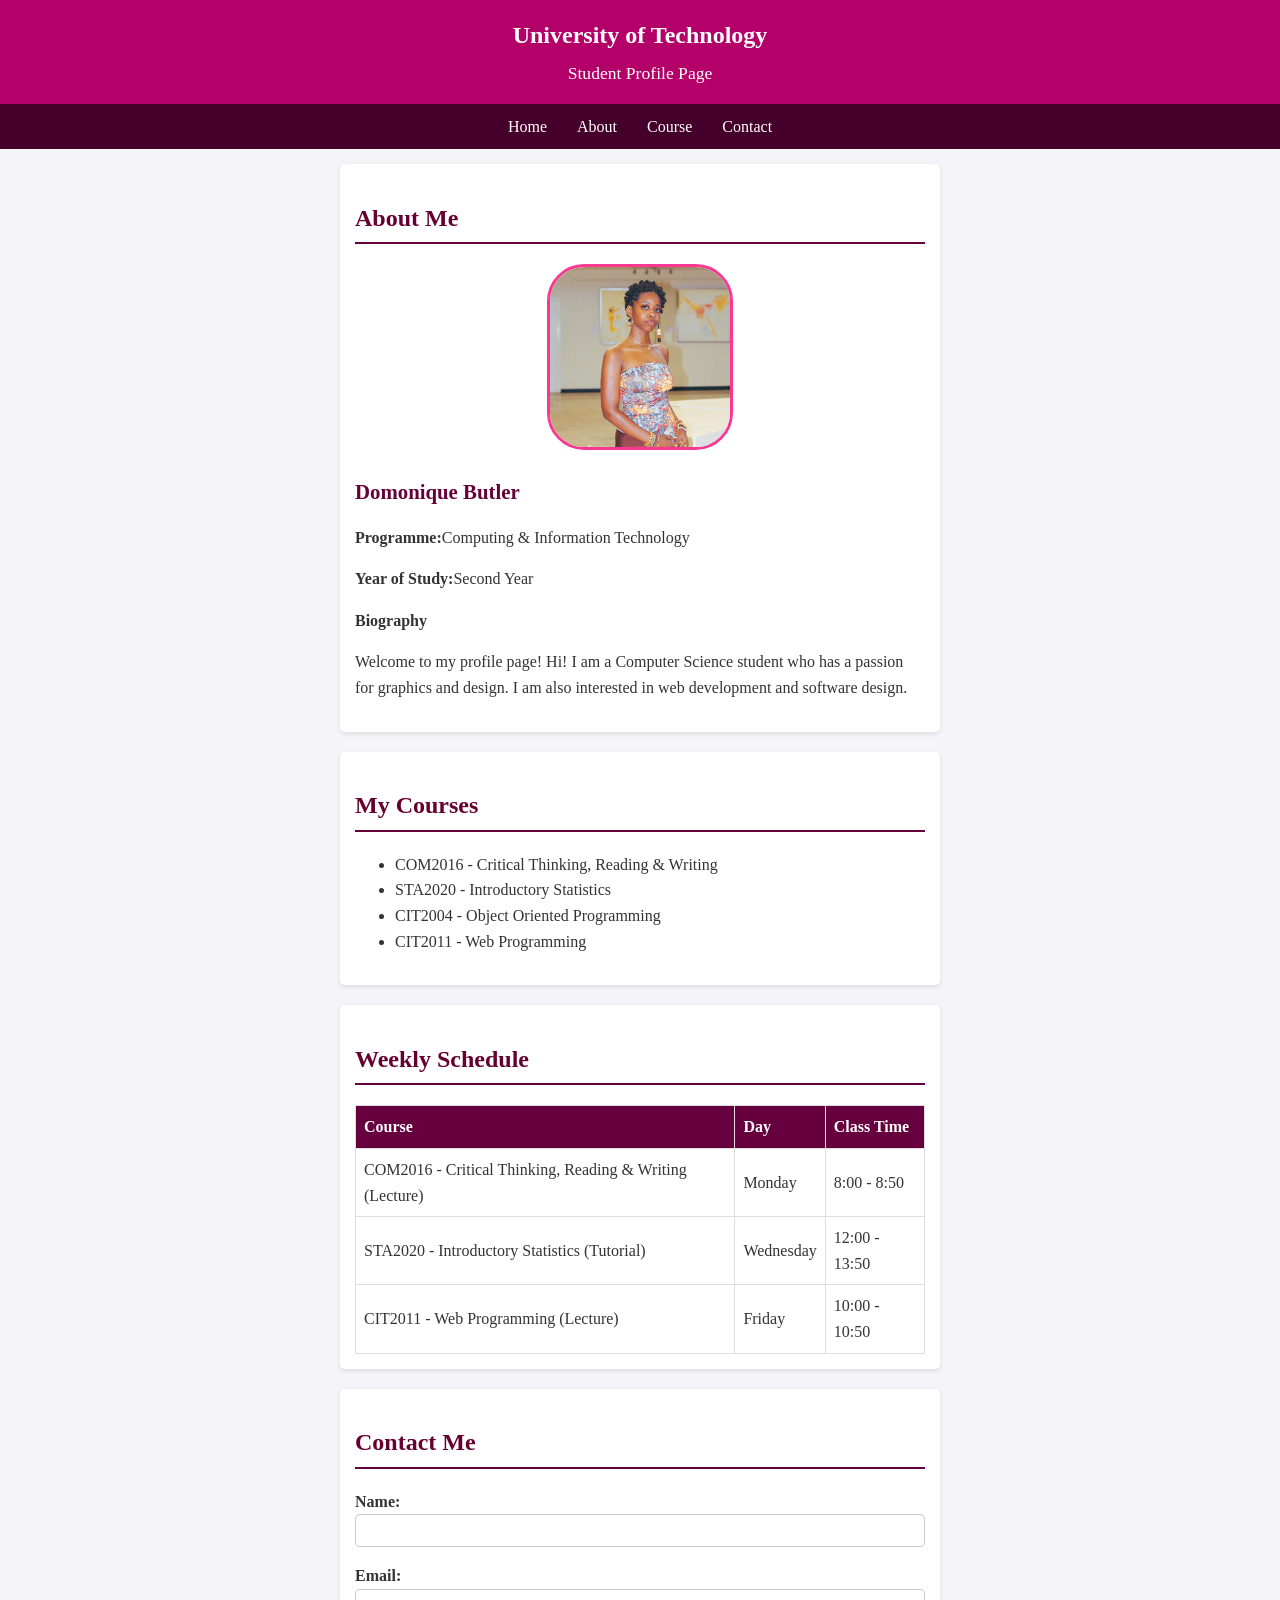
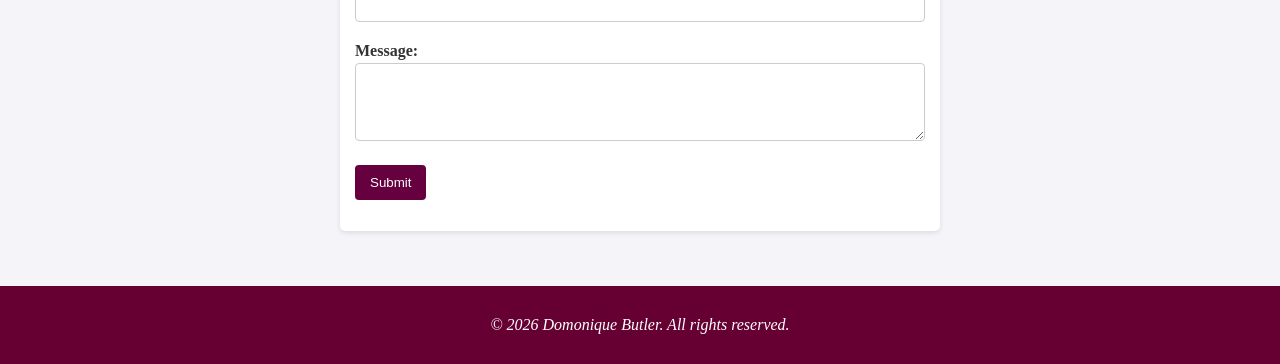
==== index.html @ 5acc31fb "Add files via upload" ====
<!doctype html>
<html lang="en">
  <head>
    <meta charset="UTF-8" />
    <meta name="viewport" content="width = device-width, initial-scale = 1.0" />
    <title>Student Profile Page</title>

    <link rel="stylesheet" href="style.css" />
  </head>
  <body>
    <header id="home">    
      <h1>University of Technology</h1>
      <h2>Student Profile Page</h2>
    </header>

    <nav>
      <ul>
        <li><a href="#home">Home</a></li>
        <li><a href="#about">About</a></li>
        <li><a href="#courses">Course</a></li>
        <li><a href="#contact">Contact</a></li>
      </ul>
    </nav>

    <main id="home">
      <!--#3. About Me-->
      <section id="about">
        <h2>About Me</h2>
        <p class="me-center">
        <img src = "me.JPEG" alt = "Photograph of Domonique Butler"/>
        <p class= "student-name">
          <span class="highlight">Domonique Butler</spam>
        </p>
        </p>

        <p><strong>Programme:</strong>Computing & Information Technology</p>
        <p><strong>Year of Study:</strong>Second Year</p>

        <p><strong>Biography</strong></p>
        <p>
          Welcome to my profile page! Hi! I am a Computer Science student who
          has a passion for graphics and design. I am also interested in web
          development and software design.
        </p>
      </section>

      <!--#4. My Courses-->
      <section id="courses">
        <h2>My Courses</h2>
        <ul>
          <li>COM2016 - Critical Thinking, Reading & Writing</li>
          <li>STA2020 - Introductory Statistics</li>
          <li>CIT2004 - Object Oriented Programming</li>
          <li>CIT2011 - Web Programming</li>
        </ul>
      </section>

      <!--#5.Weekly Schedule-->
      <section>
        <h2>Weekly Schedule</h2>
        <table>
          <thead>
            <tr>
              <th>Course</th>
              <th>Day</th>
              <th>Class Time</th>
            </tr>
          </thead>
          <tbody>
            <tr>
              <td>COM2016 - Critical Thinking, Reading & Writing (Lecture)</td>
              <td>Monday</td>
              <td>8:00 - 8:50</td>
            </tr>
            <tr>
              <td>STA2020 - Introductory Statistics (Tutorial)</td>
              <td>Wednesday</td>
              <td>12:00 - 13:50 </td>
            </tr>
            <tr>
              <td>CIT2011 - Web Programming (Lecture)</td>
              <td>Friday</td>
              <td>10:00 - 10:50 </td>
            </tr>
          </tbody>
        </table>
      </section>

      <!--#6.Contact Me-->
      <section id="contact">
        <h2>Contact Me</h2>
        <form action="#" method="post">
          <p>
            <label for="name">Name:</label><br />
            <input type="text" id="name" name="student_name" required />
          </p>

          <p>
            <label for="email">Email:</label><br />
            <input type="email" id="email" name="student_email" required />
          </p>

          <p>
            <label for="message">Message:</label><br />
            <textarea
              id="message"
              name="student_message"
              rows="4"
              required
            ></textarea>
          </p>

          <p>
            <button type="submit">Submit</button>
          </p>
        </form>
      </section>
    </main>

    <!--#7.Footer-->
    <footer>
      <p>&copy; 2026 Domonique Butler. All rights reserved.</p>
    </footer>
  </body>
</html>
---- style.css ----
html {
  scroll-behavior: smooth;
}

body {
  font-family: "Times New Roman", Times, serif;
  line-height: 1.6;
  margin: 0;
  padding: 0;
  background-color: #f4f4f9;
  color: #333333;
}

header {
  background-color: #b40069;
  color: #ffffff;
  text-align: center;
  padding: 1rem;
}
header h1 {
  margin: 0;
  font-size: 1.5rem;
}
header h2 {
  margin: 5px 0 0 0;
  font-size: 1.1rem;
  font-weight: 300;
}

nav {
  background-color: #44002a;
}
nav ul {
  list-style: none;
  margin: 0;
  padding: 0;
  display: flex;
  justify-content: center;
}
nav ul li a {
  color: white;
  text-decoration: none;
  padding: 10px 15px;
  display: block;
}
nav ul li a:hover {
  background-color: #a5003f;
}

main {
  padding: 15px;
  max-width: 600px;
  margin: 0 auto;
}

section {
  background: white;
  margin-bottom: 20px;
  padding: 15px;
  border-radius: 5px;
  box-shadow: 0 2px 5px rgba(0, 0, 0, 0.1);
}
section h2 {
  color: #660030;
  border-bottom: 2px solid #66003b;
  padding-bottom: 5px;
}

img {
  width: 180px;
  height: 180px;
  border-radius: 20%;
  object-fit: cover;
  display: block;
  border: 3px solid #f83892;
  margin: 15px auto;
}

.me-center {
  text-align: center;
  margin-bottom: 25px;
}

.student-name {
  font-size: 1.3rem;
  font-weight: bold;
  margin-top: 8px;
  margin-bottom: 0;
}

.highlight {
  font-weight: bold;
  color: #660038;
}

table {
  width: 100%;
  border-collapse: collapse;
  border-radius: 25px;
  margin-top: 10px;
}
table,
th,
td {
  border: 1px solid #ddd;
}
th,
td {
  padding: 8px;
  text-align: left;
}
th {
  background-color: #66003f;
  color: white;
}

form div {
  margin-bottom: 12px;
}

input[type="text"],
input[type="email"],
textarea {
  width: 100%;
  padding: 8px;
  box-sizing: border-box;
  border: 1px solid #ccc;
  border-radius: 4px;
}

label {
  font-weight: bold;
}

button {
  background-color: #66003f;
  color: white;
  padding: 10px 15px;
  border: none;
  border-radius: 4px;
  cursor: pointer;
}
button:hover {
  background-color: #a50066;
}

footer {
  text-align: center;
  padding: 10px;
  font-style: italic;
  background-color: #660033;
  color: white;
  margin-top: 20px;
}

@media (max-width: 600px) {
  nav ul {
    flex-direction: column;
    align-items: center;
    gap: 8px;
  }

  img {
    width: 140px;
    height: 140px;
  }

  table {
    display: block;
    overflow-x: auto;
    white-space: nowrap;
  }

  main {
    padding: 0 10px;
    margin: 10px auto;
  }
}
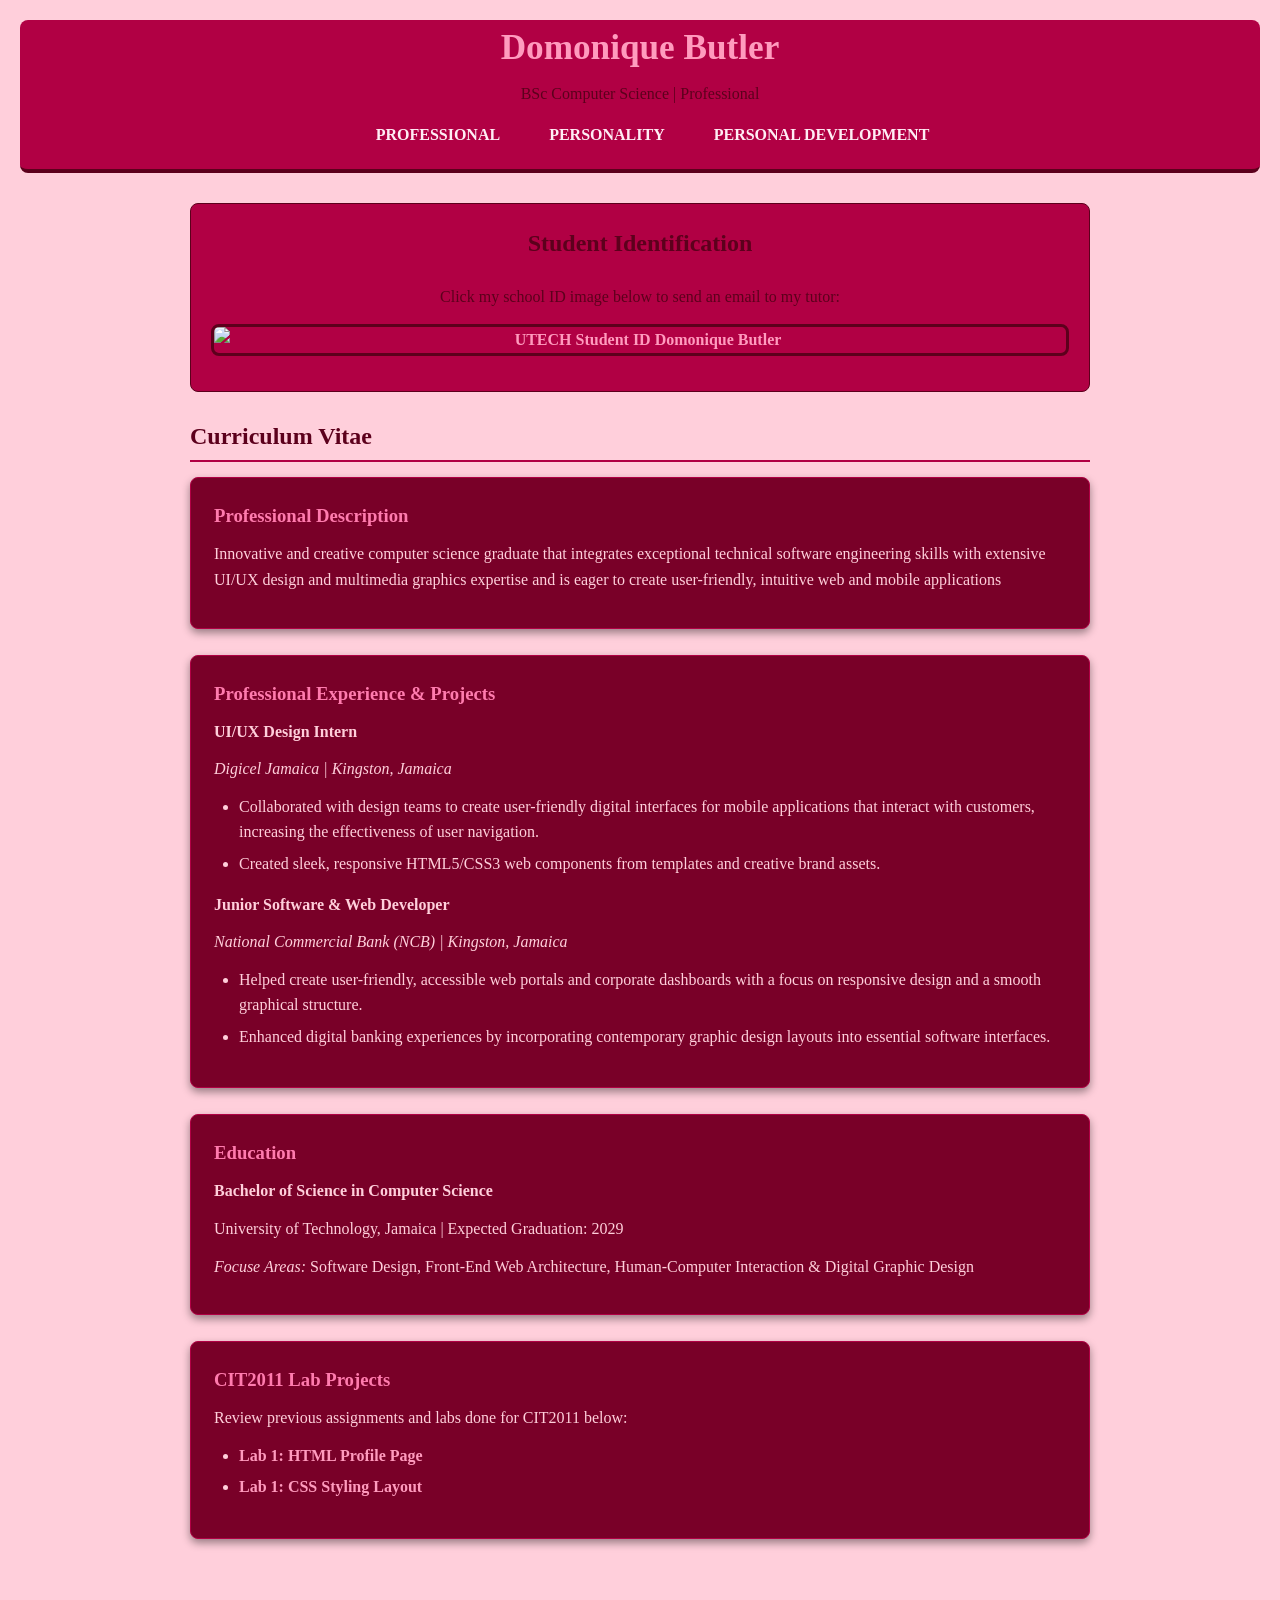
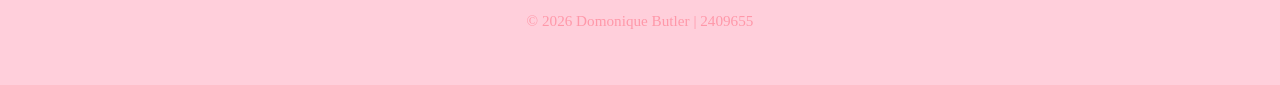
==== commit f699ba4e: "Add files via upload" ====
--- a/index.html
+++ b/index.html
@@ -1,125 +1,93 @@
 <!doctype html>
-<html lang="en">
+<html lang = "en">
   <head>
-    <meta charset="UTF-8" />
-    <meta name="viewport" content="width = device-width, initial-scale = 1.0" />
-    <title>Student Profile Page</title>
-
-    <link rel="stylesheet" href="style.css" />
+    <meta charset = "UFT-8" />
+    <meta
+      name = "viewport"
+      content = "width = device - widtth, initial - scale = 1.0"
+    />
+    <title>Domonique Butler</title>
+    <link rel = "stylesheet" href = "style.css" />
   </head>
   <body>
-    <header id="home">    
-      <h1>University of Technology</h1>
-      <h2>Student Profile Page</h2>
+
+    <!-- HEADER -->
+    <header id = "home">
+      <h1>Domonique Butler</h1>
+      <p>BSc Computer Science | Professional </p>
+
+      <nav>
+        <ul>
+         <li><a href=" index.html">PROFESSIONAL</a></li>
+          <li><a href="personality.html">PERSONALITY</a></li>
+          <li><a href="development.html">PERSONAL DEVELOPMENT</a></li>
+        </ul>
+      </nav>
     </header>
 
-    <nav>
-      <ul>
-        <li><a href="#home">Home</a></li>
-        <li><a href="#about">About</a></li>
-        <li><a href="#courses">Course</a></li>
-        <li><a href="#contact">Contact</a></li>
-      </ul>
-    </nav>
+    <!--MAIN CONTENT-->
+    <main>
+      <section id="id-section">
+        <h2>Student Identification</h2>
+        <p>Click my school ID image below to send an email to my tutor:</p>
 
-    <main id="home">
-      <!--#3. About Me-->
-      <section id="about">
-        <h2>About Me</h2>
-        <p class="me-center">
-        <img src = "me.JPEG" alt = "Photograph of Domonique Butler"/>
-        <p class= "student-name">
-          <span class="highlight">Domonique Butler</spam>
-        </p>
-        </p>
-
-        <p><strong>Programme:</strong>Computing & Information Technology</p>
-        <p><strong>Year of Study:</strong>Second Year</p>
-
-        <p><strong>Biography</strong></p>
-        <p>
-          Welcome to my profile page! Hi! I am a Computer Science student who
-          has a passion for graphics and design. I am also interested in web
-          development and software design.
-        </p>
+        <!--My student ID image as a mailto link-->
+        <a href="mailto: schodavarapu@utech.edu.jm">
+          <img src="assets/StudentID.jpg" alt="UTECH Student ID Domonique Butler" />
+        </a>
       </section>
 
-      <!--#4. My Courses-->
-      <section id="courses">
-        <h2>My Courses</h2>
-        <ul>
-          <li>COM2016 - Critical Thinking, Reading & Writing</li>
-          <li>STA2020 - Introductory Statistics</li>
-          <li>CIT2004 - Object Oriented Programming</li>
-          <li>CIT2011 - Web Programming</li>
-        </ul>
-      </section>
+      <section id="resume">
+        <h2>Curriculum Vitae</h2>
 
-      <!--#5.Weekly Schedule-->
-      <section>
-        <h2>Weekly Schedule</h2>
-        <table>
-          <thead>
-            <tr>
-              <th>Course</th>
-              <th>Day</th>
-              <th>Class Time</th>
-            </tr>
-          </thead>
-          <tbody>
-            <tr>
-              <td>COM2016 - Critical Thinking, Reading & Writing (Lecture)</td>
-              <td>Monday</td>
-              <td>8:00 - 8:50</td>
-            </tr>
-            <tr>
-              <td>STA2020 - Introductory Statistics (Tutorial)</td>
-              <td>Wednesday</td>
-              <td>12:00 - 13:50 </td>
-            </tr>
-            <tr>
-              <td>CIT2011 - Web Programming (Lecture)</td>
-              <td>Friday</td>
-              <td>10:00 - 10:50 </td>
-            </tr>
-          </tbody>
-        </table>
-      </section>
+        <div class="resume-section">
+          <h3>Professional Description</h3>
+          <p>
+            Innovative and creative computer science graduate that integrates exceptional technical software engineering skills with extensive UI/UX design and multimedia graphics expertise and is eager to create user-friendly, intuitive web and mobile applications
+          </p>
+        </div>
 
-      <!--#6.Contact Me-->
-      <section id="contact">
-        <h2>Contact Me</h2>
-        <form action="#" method="post">
-          <p>
-            <label for="name">Name:</label><br />
-            <input type="text" id="name" name="student_name" required />
-          </p>
+        <div class="resume-section">
+          <h3>Professional Experience & Projects</h3>
 
-          <p>
-            <label for="email">Email:</label><br />
-            <input type="email" id="email" name="student_email" required />
-          </p>
+            <p> <strong> UI/UX Design Intern</strong></p>
+            <p><em> Digicel Jamaica | Kingston, Jamaica</em></p>
+            <ul>
+                <li> Collaborated with design teams to create user-friendly digital interfaces for mobile applications that interact with customers, increasing the effectiveness of user navigation. </li>
+                <li> Created sleek, responsive HTML5/CSS3 web components from templates and creative brand assets. </li>
+            </ul>
 
-          <p>
-            <label for="message">Message:</label><br />
-            <textarea
-              id="message"
-              name="student_message"
-              rows="4"
-              required
-            ></textarea>
-          </p>
+            <p> <strong> Junior Software & Web Developer </strong></p>
+            <p><em> National Commercial Bank (NCB) | Kingston, Jamaica</em></p>
+            <ul>
+                <li> Helped create user-friendly, accessible web portals and corporate dashboards with a focus on responsive design and a smooth graphical structure. </li>
+                <li> Enhanced digital banking experiences by incorporating contemporary graphic design layouts into essential software interfaces. </li>
+            </ul>
 
-          <p>
-            <button type="submit">Submit</button>
-          </p>
-        </form>
-      </section>
-    </main>
+        </div>
 
-    <!--#7.Footer-->
+        <div class = "resume-section">
+            <h3> Education </h3>
+            <p><strong> Bachelor of Science in Computer Science </strong></p>
+            <p> University of Technology, Jamaica | Expected Graduation: 2029</p>
+            <p> <em> Focuse Areas: </em> Software Design, Front-End Web Architecture, Human-Computer Interaction & Digital Graphic Design </p>
+        </div>
+
+        <div class = "resume-section">
+
+          <h3>CIT2011 Lab Projects</h3>
+          <p>Review previous assignments and labs done for CIT2011 below:</p>
+          <ul>
+              <li><a href="https://github.com/dbutler-bytecreative/2409655_IA1_SIAY27/blob/main/%22lab1_.html%22" target="_blank">Lab 1: HTML Profile Page</a></li>
+              <li><a href="https://github.com/dbutler-bytecreative/2409655_IA1_SIAY27/blob/main/lab1_css.html" target="_blank">Lab 1: CSS Styling Layout</a></li>
+          </ul>
+        </div>
+
+
     <footer>
-      <p>&copy; 2026 Domonique Butler. All rights reserved.</p>
+      <p> &copy; 2026 Domonique Butler | 2409655 </p>
     </footer>
+
+  
   </body>
 </html>
--- a/style.css
+++ b/style.css
@@ -1,178 +1,214 @@
-html {
-  scroll-behavior: smooth;
-}
-
-body {
-  font-family: "Times New Roman", Times, serif;
-  line-height: 1.6;
+:root {
+  --background-color: #ffcfdb;
+  --header-text-colour: #ffcfdb;
+  --main-text-colour: #ff9bbe;
+  --border-colour: #5c001c;
+  --section-background: #790028;
+  --hover-colour: #c2003a;
+  --accent-colour: #b10044;
+  --font: "Times New Roman", Times, serif;
+}
+
+* {
+  box-sizing: border-box;
   margin: 0;
   padding: 0;
-  background-color: #f4f4f9;
-  color: #333333;
+}
+
+body {
+  font-family: var(--font);
+  background-color: var(--background-color);
+  color: #5c001c;
+  line-height: 1.6;
+  padding: 20px;
 }
 
 header {
-  background-color: #b40069;
-  color: #ffffff;
   text-align: center;
-  padding: 1rem;
-}
-header h1 {
-  margin: 0;
-  font-size: 1.5rem;
-}
-header h2 {
-  margin: 5px 0 0 0;
-  font-size: 1.1rem;
-  font-weight: 300;
-}
-
-nav {
-  background-color: #44002a;
-}
+  padding: 30px 20 px;
+  background-color: var(--accent-colour);
+  border-bottom: 4.5px solid var(--border-colour);
+  margin-bottom: 30px;
+  border-radius: 8px;
+}
+
+main {
+  max-width: 900px;
+  margin: 0 auto;
+}
+
+footer {
+  text-align: center;
+  color: rgb(255, 152, 169);
+  margin-top: 50px;
+  padding: 20px;
+  border-top: 2 px solid var(--border-colour);
+  font-size: 0.95rem;
+}
+
+h1 {
+  color: var(--main-text-colour);
+  font-size: 2.2rem;
+  margin-bottom: 5px;
+}
+
+h2 {
+  margin-bottom: 15px;
+  border-bottom: 2px solid var(--accent-colour);
+  padding-bottom: 5px;
+}
+
+h3 {
+  color: rgb(255, 123, 174);
+  margin-bottom: 10px;
+}
+
+p {
+  margin-bottom: 12px;
+}
+
+ul {
+  margin-left: 25px;
+  margin-bottom: 15px;
+}
+
+li {
+  margin-bottom: 6px;
+}
+
+img {
+  border-radius: 8px;
+  border: 3px solid var(--border-colour);
+  transition: transform 0.3s ease;
+  display: block;
+  margin: 15px 0;
+}
+
+a {
+  color: var(--main-text-colour);
+  text-decoration: none;
+  font-weight: bold;
+  transition: color 0.2s ease;
+}
+
+blockquote {
+  border-left: 4px solid var(--border-colour);
+  padding-left: 15px;
+  font-style: italic;
+  align-items: center;
+  margin: 15px 0;
+  background-color: var(--accent-colour);
+  padding: 12px;
+  border-radius: 4px;
+}
+
+img {
+  border-radius: 8px;
+  border: 3px solid var(--border-colour);
+  transition: transform 0.3s ease;
+  display: block;
+  margin: 15px 0;
+}
+
+.traits-section img,
+#mentor img {
+  max-width: 280px;
+  width: 100%;
+  height: auto;
+  display: block;
+  margin: 15px auto;
+}
+
+a {
+  color: var(--main-text-colour);
+  text-decoration: none;
+  font-weight: bold;
+  transition: color 0.2s ease;
+}
+
 nav ul {
   list-style: none;
-  margin: 0;
+  display: flex;
+  flex-direction: row;
+  justify-content: center;
+  align-items: center;
+  gap: 25px;
+  margin-top: 15px;
   padding: 0;
-  display: flex;
-  justify-content: center;
-}
+}
+
 nav ul li a {
-  color: white;
-  text-decoration: none;
-  padding: 10px 15px;
-  display: block;
-}
-nav ul li a:hover {
-  background-color: #a5003f;
-}
-
-main {
-  padding: 15px;
-  max-width: 600px;
-  margin: 0 auto;
-}
-
-section {
-  background: white;
-  margin-bottom: 20px;
-  padding: 15px;
-  border-radius: 5px;
-  box-shadow: 0 2px 5px rgba(0, 0, 0, 0.1);
-}
-section h2 {
-  color: #660030;
-  border-bottom: 2px solid #66003b;
-  padding-bottom: 5px;
-}
-
-img {
-  width: 180px;
-  height: 180px;
-  border-radius: 20%;
-  object-fit: cover;
-  display: block;
-  border: 3px solid #f83892;
+  color: #ffedf5;
+  padding: 6px 12px;
+  border-radius: 4px;
+}
+
+.resume-section,
+.traits-section,
+.mentor-section,
+.reflection-section,
+article {
+  background-color: var(--section-background);
+  color: #ffcfdb;
+  border: 1px solid var(--accent-colour);
+  padding: 23px;
+  margin-bottom: 26px;
+  border-radius: 8px;
+  box-shadow: 0 4px 8px rgba(0, 0, 0, 0.4);
+}
+
+.reference {
+  font-size: 0.9rem;
+  font-style: italic;
+  color: var(--main-text-colour);
+}
+
+a:hover {
+  color: var(--hover-colour);
+  text-decoration: underline;
+}
+
+img:hover {
+  transform: scale(1.03);
+}
+
+#resume,
+#traits,
+#mentor,
+#essay,
+#seven-cures,
+#laws-of-gold {
+  margin-top: 15px;
+}
+
+#id-section {
+  text-align: center;
+  background-color: var(--accent-colour);
+  padding: 20px;
+  border-radius: 8px;
+  margin-bottom: 25px;
+  border: 1px solid var(--border-colour);
+}
+
+#id-section img {
   margin: 15px auto;
 }
 
-.me-center {
-  text-align: center;
-  margin-bottom: 25px;
-}
-
-.student-name {
-  font-size: 1.3rem;
-  font-weight: bold;
-  margin-top: 8px;
-  margin-bottom: 0;
-}
-
-.highlight {
-  font-weight: bold;
-  color: #660038;
-}
-
-table {
-  width: 100%;
-  border-collapse: collapse;
-  border-radius: 25px;
-  margin-top: 10px;
-}
-table,
-th,
-td {
-  border: 1px solid #ddd;
-}
-th,
-td {
-  padding: 8px;
-  text-align: left;
-}
-th {
-  background-color: #66003f;
-  color: white;
-}
-
-form div {
-  margin-bottom: 12px;
-}
-
-input[type="text"],
-input[type="email"],
-textarea {
-  width: 100%;
-  padding: 8px;
-  box-sizing: border-box;
-  border: 1px solid #ccc;
-  border-radius: 4px;
-}
-
-label {
-  font-weight: bold;
-}
-
-button {
-  background-color: #66003f;
-  color: white;
-  padding: 10px 15px;
-  border: none;
-  border-radius: 4px;
-  cursor: pointer;
-}
-button:hover {
-  background-color: #a50066;
-}
-
-footer {
-  text-align: center;
-  padding: 10px;
-  font-style: italic;
-  background-color: #660033;
-  color: white;
-  margin-top: 20px;
-}
-
-@media (max-width: 600px) {
+@media (max-width: 650px) {
   nav ul {
     flex-direction: column;
-    align-items: center;
-    gap: 8px;
-  }
-
-  img {
-    width: 140px;
-    height: 140px;
-  }
-
-  table {
-    display: block;
-    overflow-x: auto;
-    white-space: nowrap;
-  }
-
-  main {
-    padding: 0 10px;
-    margin: 10px auto;
-  }
-}
+    gap: 10px;
+  }
+
+  body {
+    padding: 10px;
+  }
+
+  header {
+    padding: 20px 10px;
+  }
+
+  h1 {
+    font-size: 1.8rem;
+  }
+}
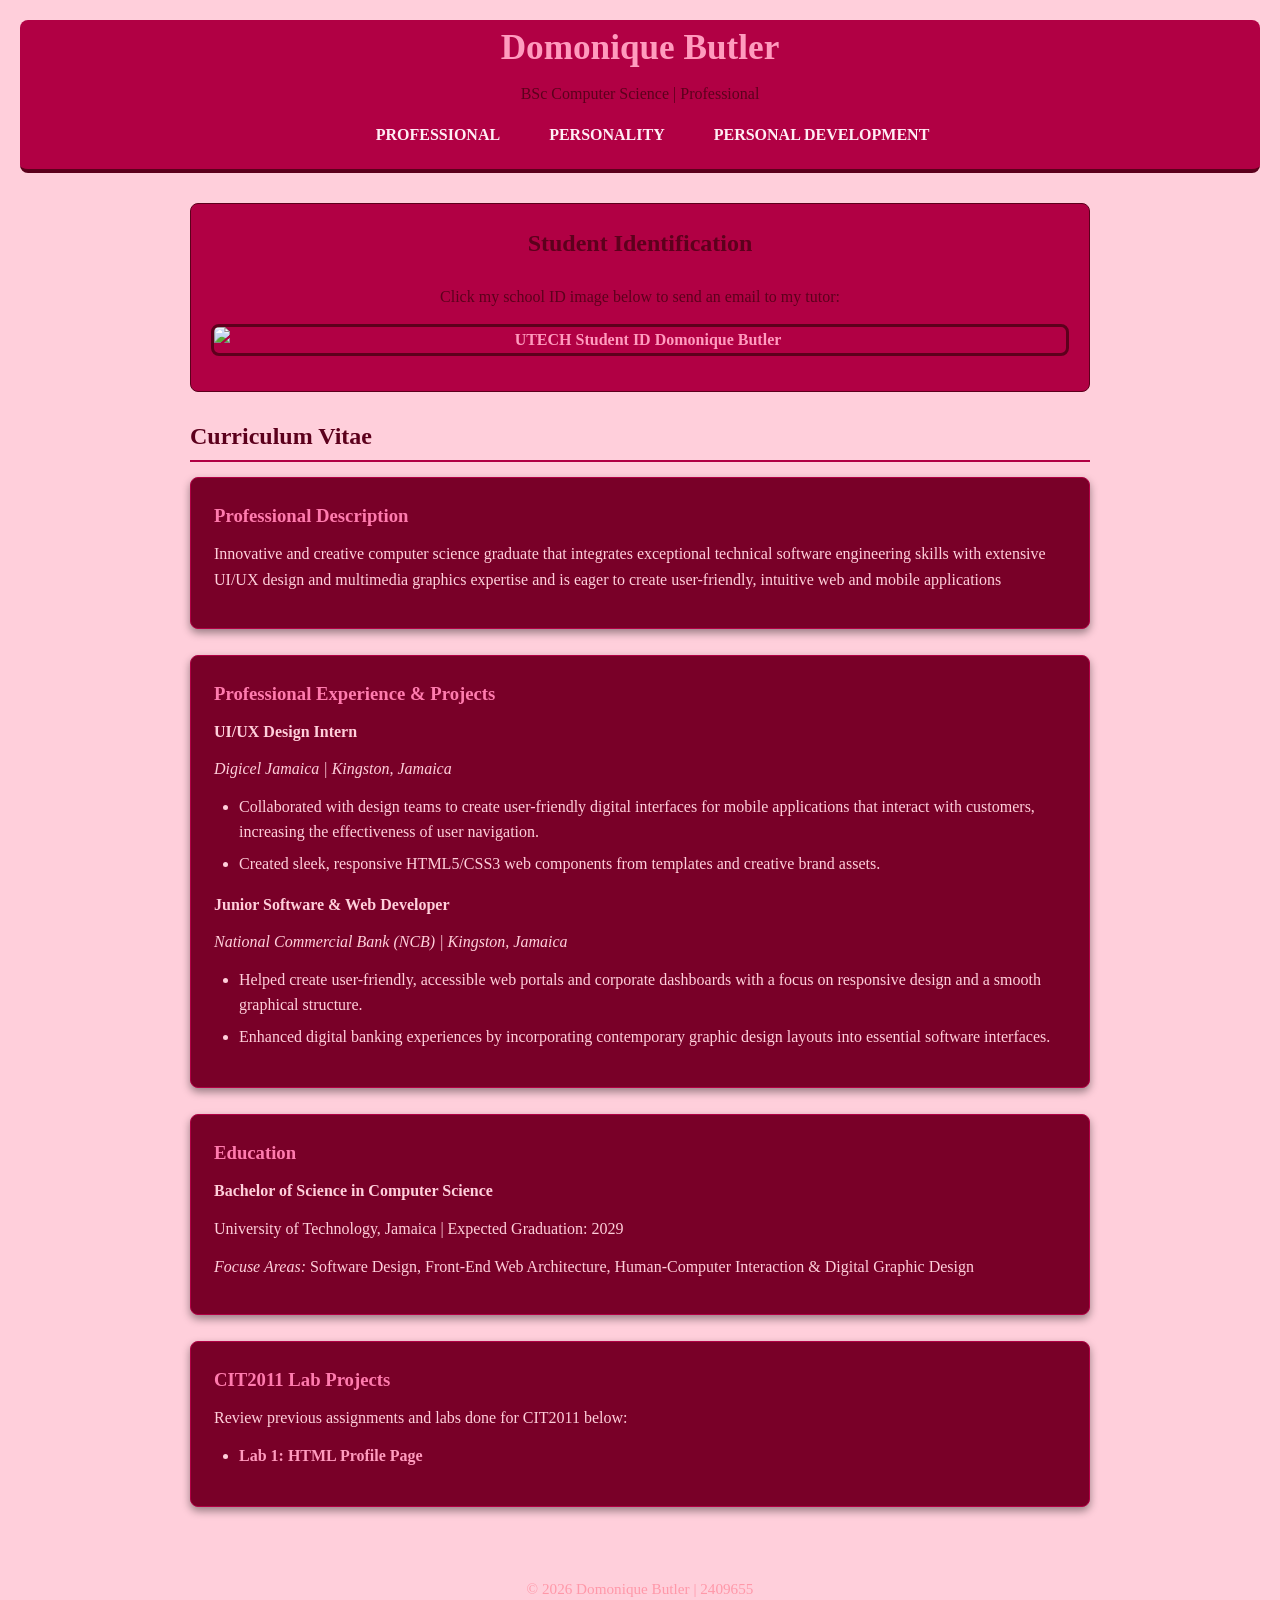
==== commit 1d5340ef: "Correct HTML structure and typos in index.html Fixed HTML formatting issues and corrected typos." ====
--- a/index.html
+++ b/index.html
@@ -78,8 +78,7 @@
           <h3>CIT2011 Lab Projects</h3>
           <p>Review previous assignments and labs done for CIT2011 below:</p>
           <ul>
-              <li><a href="https://github.com/dbutler-bytecreative/2409655_IA1_SIAY27/blob/main/%22lab1_.html%22" target="_blank">Lab 1: HTML Profile Page</a></li>
-              <li><a href="https://github.com/dbutler-bytecreative/2409655_IA1_SIAY27/blob/main/lab1_css.html" target="_blank">Lab 1: CSS Styling Layout</a></li>
+              <li><a href="lab1_.html" target="_blank">Lab 1: HTML Profile Page</a></li>
           </ul>
         </div>
 
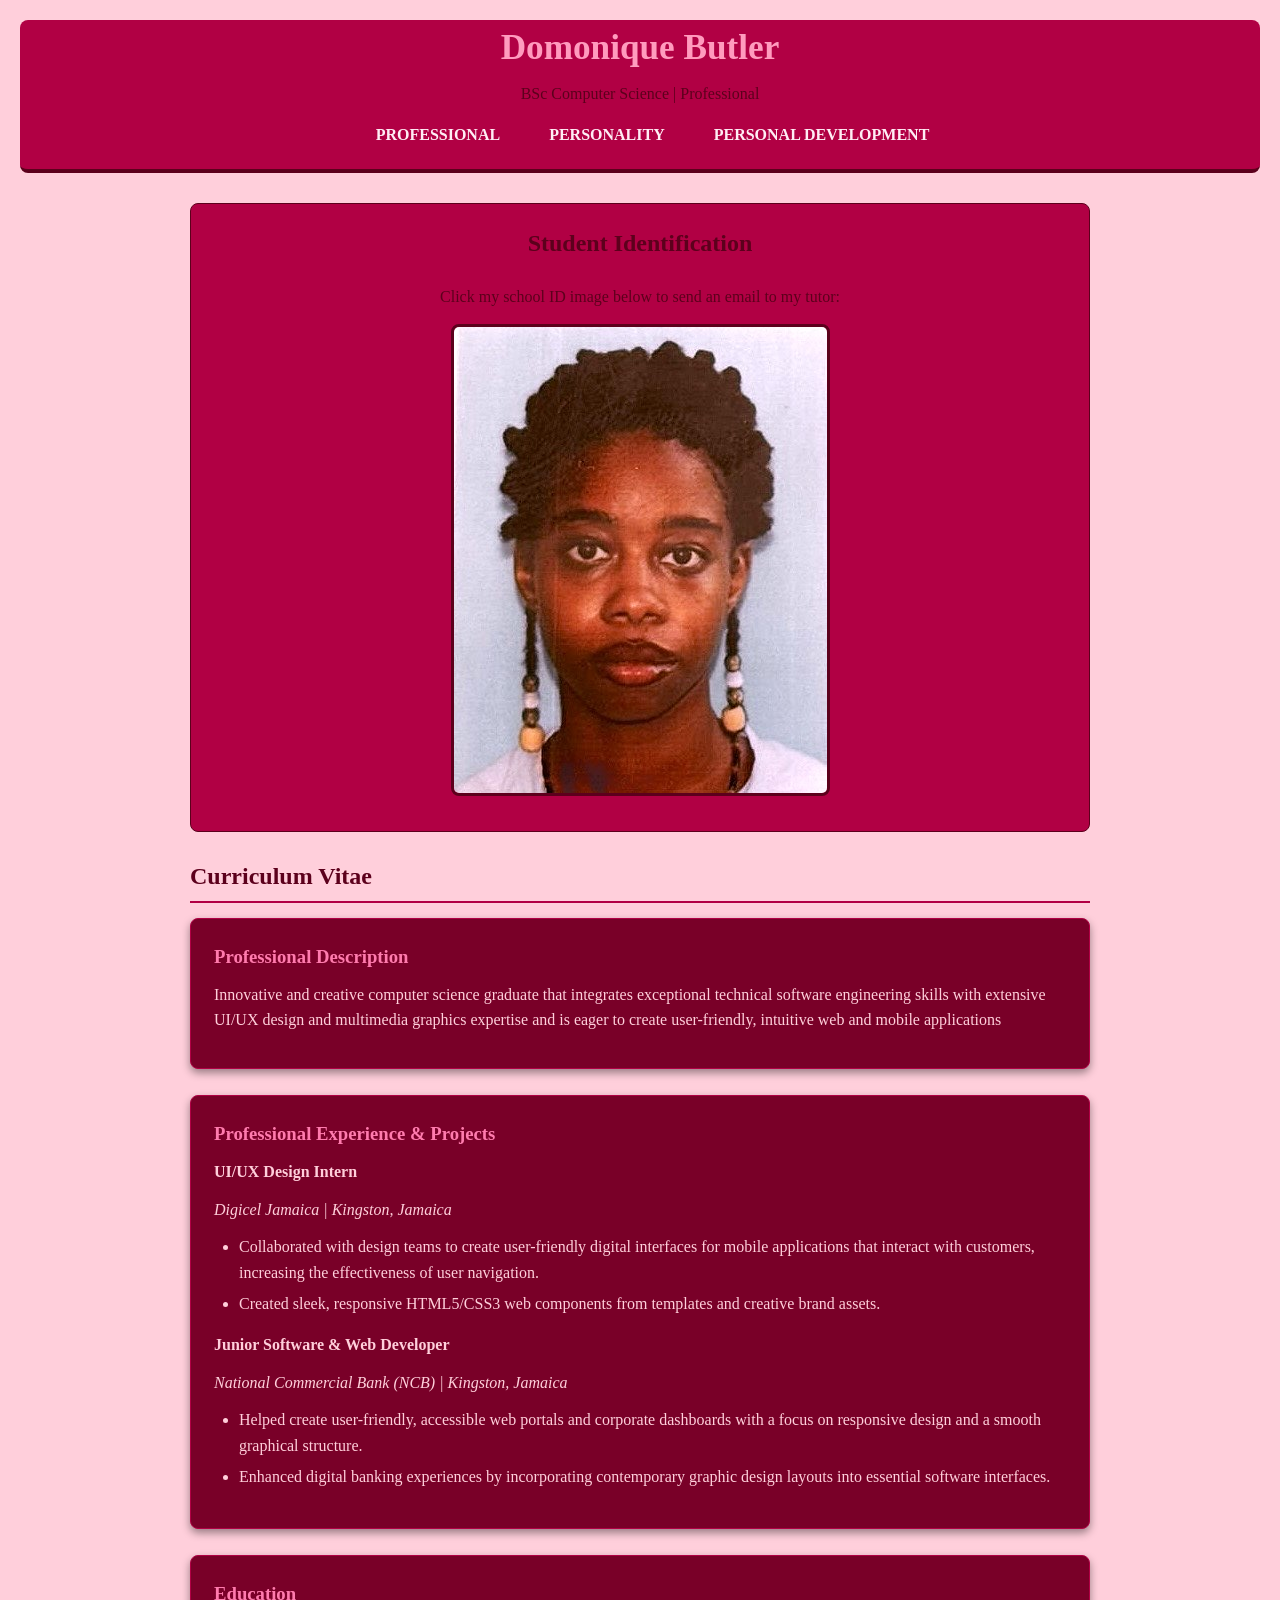
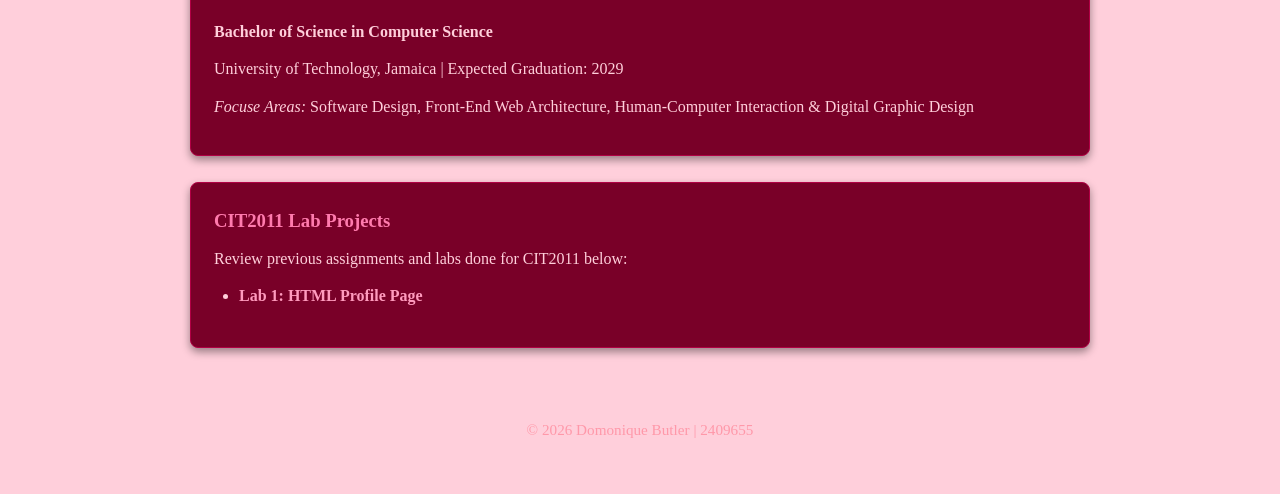
==== commit 453e275f: "Fix HTML formatting and structure issues" ====
--- a/index.html
+++ b/index.html
@@ -33,7 +33,7 @@
 
         <!--My student ID image as a mailto link-->
         <a href="mailto: schodavarapu@utech.edu.jm">
-          <img src="assets/StudentID.jpg" alt="UTECH Student ID Domonique Butler" />
+          <img src="StudentID.jpg" alt="UTECH Student ID Domonique Butler" />
         </a>
       </section>
 
